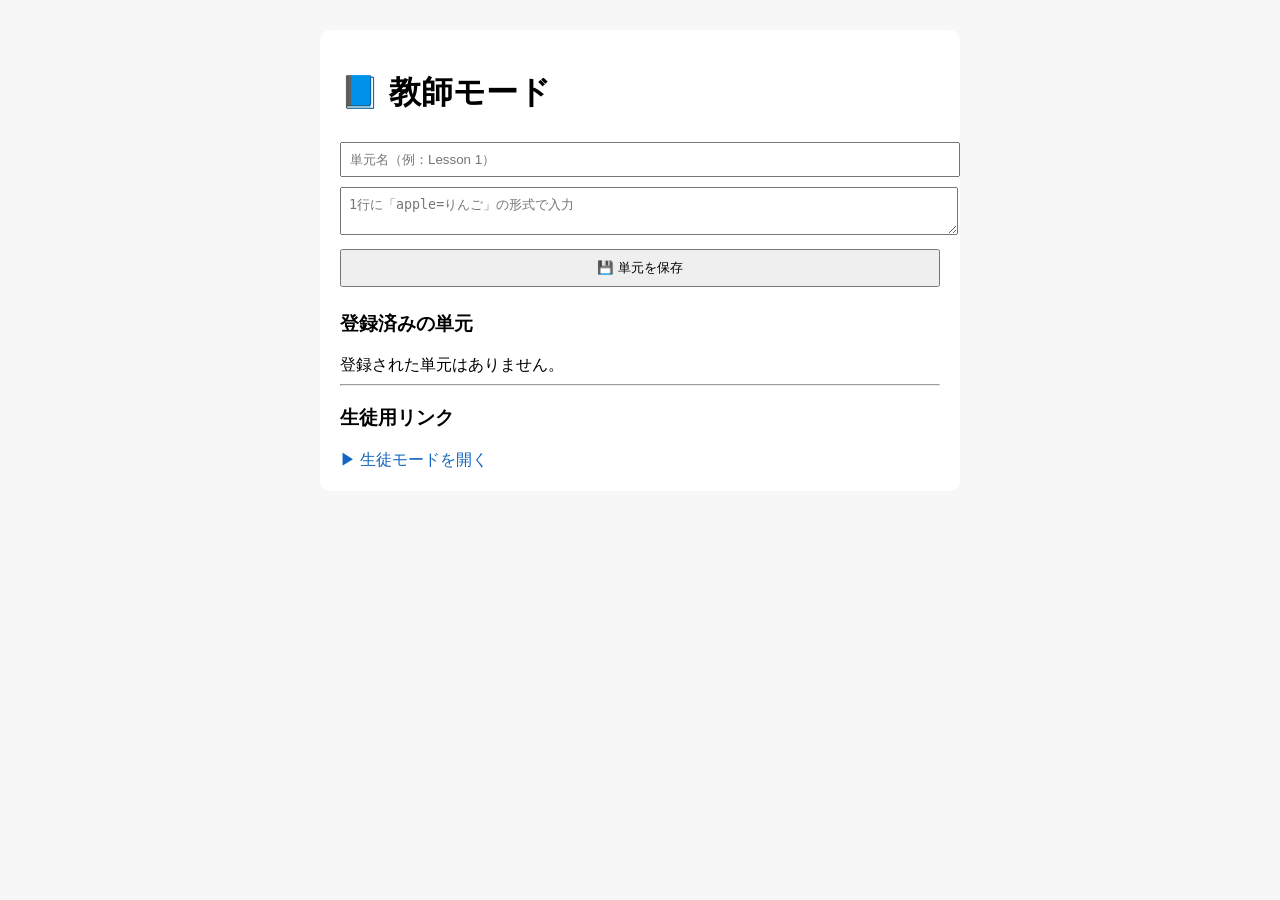
==== index.html @ 64878f55 "Add files via upload" ====
<!DOCTYPE html>
<html lang="ja">
<head>
<meta charset="UTF-8">
<title>教師モード - 単語テスト管理</title>
<style>
body { font-family:sans-serif; margin:30px; background:#f7f7f7; }
.container { background:#fff; padding:20px; border-radius:10px; max-width:600px; margin:auto; }
input, textarea, button { width:100%; margin:5px 0; padding:8px; }
button { cursor:pointer; }
.unit { background:#e3f2fd; padding:10px; border-radius:6px; margin-top:10px; }
a { color:#1565c0; text-decoration:none; }
</style>
</head>
<body>
<div class="container">
<h1>📘 教師モード</h1>
<input id="unitName" placeholder="単元名（例：Lesson 1）">
<textarea id="wordInput" placeholder="1行に「apple=りんご」の形式で入力"></textarea>
<button onclick="saveUnit()">💾 単元を保存</button>

<h3>登録済みの単元</h3>
<div id="unitList"></div>

<hr>
<h3>生徒用リンク</h3>
<a href="student.html" target="_blank">▶ 生徒モードを開く</a>
</div>

<script>
let units={};

function loadUnits(){
  const data = localStorage.getItem("vocabUnits");
  if(data) units = JSON.parse(data);
}

function saveUnit(){
  const name = document.getElementById("unitName").value.trim();
  const text = document.getElementById("wordInput").value.trim();
  if(!name || !text) return alert("単元名と単語を入力してください。");
  const lines = text.split("\n").map(line=>{
    const [en,jp] = line.split("=").map(v=>v.trim());
    return {en,jp};
  });
  units[name] = lines;
  localStorage.setItem("vocabUnits",JSON.stringify(units));
  alert(`「${name}」を保存しました！`);
  document.getElementById("unitName").value="";
  document.getElementById("wordInput").value="";
  showUnits();
}

function deleteUnit(name){
  if(confirm(`「${name}」を削除しますか？`)){
    delete units[name];
    localStorage.setItem("vocabUnits",JSON.stringify(units));
    showUnits();
  }
}

function showUnits(){
  const div=document.getElementById("unitList");
  if(Object.keys(units).length===0){
    div.innerHTML="登録された単元はありません。";
    return;
  }
  div.innerHTML=Object.keys(units)
    .map(name=>`
      <div class="unit">
      <b>${name}</b>（${units[name].length}語）
      <button onclick="deleteUnit('${name}')">削除</button><br>
      ${units[name].map(w=>`${w.en} = ${w.jp}`).join("<br>")}
      </div>
    `).join("");
}

loadUnits();
showUnits();
</script>
</body>
</html>
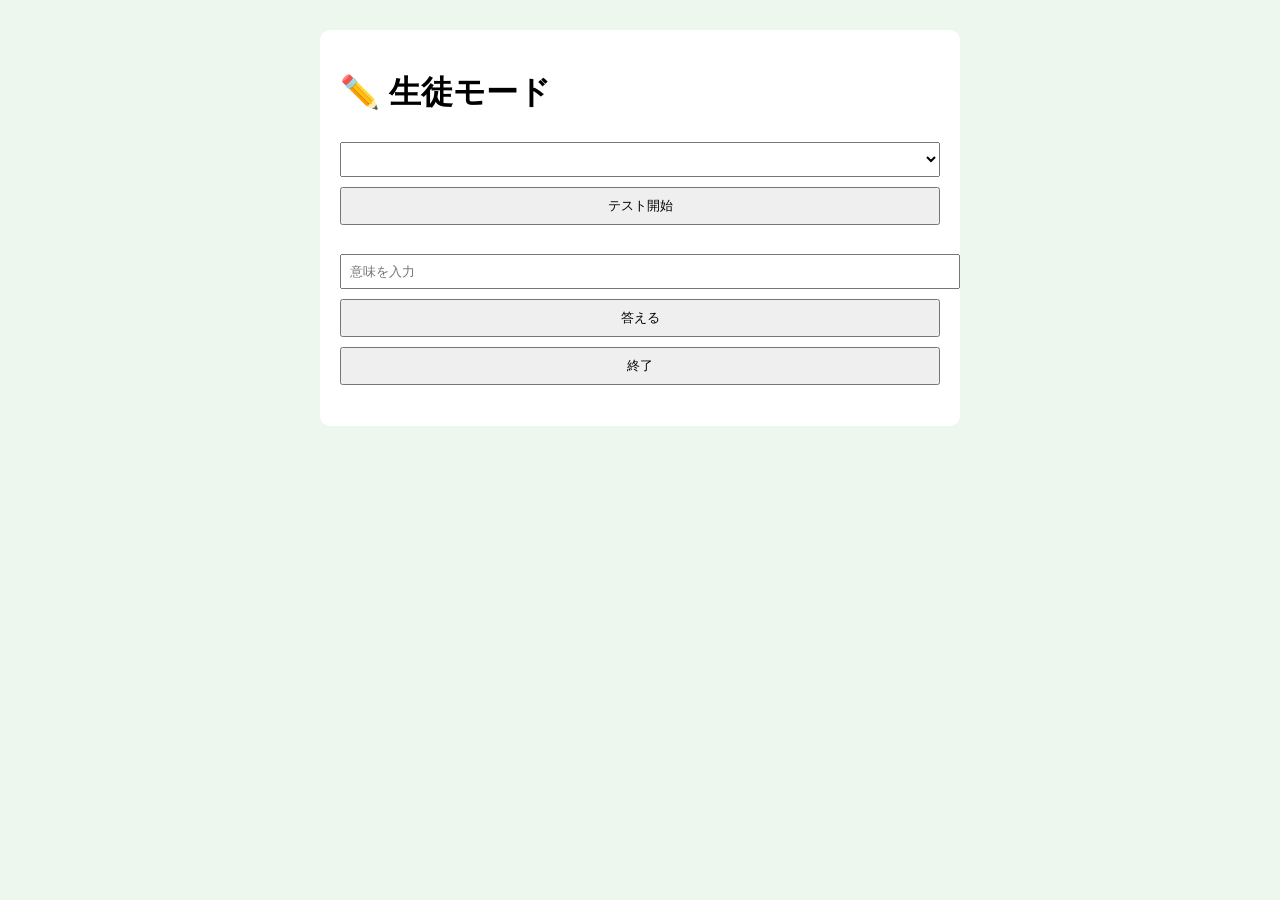
==== commit 6ea07d0e: "Update index.html" ====
--- a/index.html
+++ b/index.html
@@ -1,82 +1,103 @@
 <!DOCTYPE html>
 <html lang="ja">
 <head>
-<meta charset="UTF-8">
-<title>教師モード - 単語テスト管理</title>
-<style>
-body { font-family:sans-serif; margin:30px; background:#f7f7f7; }
-.container { background:#fff; padding:20px; border-radius:10px; max-width:600px; margin:auto; }
-input, textarea, button { width:100%; margin:5px 0; padding:8px; }
-button { cursor:pointer; }
-.unit { background:#e3f2fd; padding:10px; border-radius:6px; margin-top:10px; }
-a { color:#1565c0; text-decoration:none; }
-</style>
+  <meta charset="UTF-8">
+  <title>語彙力テスト（教師用）</title>
+  <style>
+    body { font-family: sans-serif; text-align: center; background: #f5f5f5; margin: 0; padding: 20px; }
+    h1 { color: #333; }
+    textarea { width: 80%; height: 150px; margin: 10px; }
+    select, button { padding: 10px; margin: 5px; font-size: 1em; }
+    .unit-list { margin-top: 20px; }
+  </style>
 </head>
 <body>
-<div class="container">
-<h1>📘 教師モード</h1>
-<input id="unitName" placeholder="単元名（例：Lesson 1）">
-<textarea id="wordInput" placeholder="1行に「apple=りんご」の形式で入力"></textarea>
-<button onclick="saveUnit()">💾 単元を保存</button>
+  <h1>語彙力テスト（教師用）</h1>
+  <p>以下の形式で単語を入力してください：<br>
+  <code>apple=りんご<br>book=本</code></p>
 
-<h3>登録済みの単元</h3>
-<div id="unitList"></div>
+  <textarea id="wordInput" placeholder="単語=意味 を1行ずつ入力"></textarea><br>
+  <input type="text" id="unitName" placeholder="単元名を入力">
+  <button onclick="saveUnit()">単元を保存</button>
 
-<hr>
-<h3>生徒用リンク</h3>
-<a href="student.html" target="_blank">▶ 生徒モードを開く</a>
-</div>
+  <div class="unit-list">
+    <h3>登録済みの単元</h3>
+    <select id="unitSelect"></select>
+    <button onclick="deleteUnit()">削除</button>
+    <button onclick="downloadStudentPage()">生徒用ページ生成</button>
+  </div>
 
+  <script>
+    function loadUnits() {
+      const units = JSON.parse(localStorage.getItem("units") || "{}");
+      const select = document.getElementById("unitSelect");
+      select.innerHTML = "";
+      Object.keys(units).forEach(u => {
+        const opt = document.createElement("option");
+        opt.value = u;
+        opt.textContent = u;
+        select.appendChild(opt);
+      });
+    }
+
+    function saveUnit() {
+      const name = document.getElementById("unitName").value.trim();
+      const data = document.getElementById("wordInput").value.trim().split("\n");
+      if (!name || data.length === 0) {
+        alert("単元名と単語リストを入力してください。");
+        return;
+      }
+      const obj = {};
+      data.forEach(line => {
+        const [word, meaning] = line.split("=");
+        if (word && meaning) obj[word.trim()] = meaning.trim();
+      });
+
+      const units = JSON.parse(localStorage.getItem("units") || "{}");
+      units[name] = obj;
+      localStorage.setItem("units", JSON.stringify(units));
+
+      alert(`単元「${name}」を保存しました！`);
+      loadUnits();
+      document.getElementById("unitName").value = "";
+      document.getElementById("wordInput").value = "";
+    }
+
+    function deleteUnit() {
+      const select = document.getElementById("unitSelect");
+      const name = select.value;
+      if (!name) return alert("削除する単元を選んでください。");
+      if (!confirm(`「${name}」を削除しますか？`)) return;
+      const units = JSON.parse(localStorage.getItem("units") || "{}");
+      delete units[name];
+      localStorage.setItem("units", JSON.stringify(units));
+      loadUnits();
+    }
+
+    function downloadStudentPage() {
+      const blob = new Blob([`<!DOCTYPE html>
+<html lang="ja">
+<head>
+<meta charset='UTF-8'>
+<title>語彙力テスト（生徒用）</title>
 <script>
-let units={};
+const units = ${localStorage.getItem("units") || "{}"};
+</script>
+<script src='student.js'></script>
+</head>
+<body>
+<script>window.location.href = "student.html";</script>
+</body></html>`],
+        { type: "text/html" });
 
-function loadUnits(){
-  const data = localStorage.getItem("vocabUnits");
-  if(data) units = JSON.parse(data);
-}
+      const a = document.createElement("a");
+      a.href = URL.createObjectURL(blob);
+      a.download = "student.html";
+      a.click();
+      alert("生徒用ファイルをダウンロードしました！");
+    }
 
-function saveUnit(){
-  const name = document.getElementById("unitName").value.trim();
-  const text = document.getElementById("wordInput").value.trim();
-  if(!name || !text) return alert("単元名と単語を入力してください。");
-  const lines = text.split("\n").map(line=>{
-    const [en,jp] = line.split("=").map(v=>v.trim());
-    return {en,jp};
-  });
-  units[name] = lines;
-  localStorage.setItem("vocabUnits",JSON.stringify(units));
-  alert(`「${name}」を保存しました！`);
-  document.getElementById("unitName").value="";
-  document.getElementById("wordInput").value="";
-  showUnits();
-}
-
-function deleteUnit(name){
-  if(confirm(`「${name}」を削除しますか？`)){
-    delete units[name];
-    localStorage.setItem("vocabUnits",JSON.stringify(units));
-    showUnits();
-  }
-}
-
-function showUnits(){
-  const div=document.getElementById("unitList");
-  if(Object.keys(units).length===0){
-    div.innerHTML="登録された単元はありません。";
-    return;
-  }
-  div.innerHTML=Object.keys(units)
-    .map(name=>`
-      <div class="unit">
-      <b>${name}</b>（${units[name].length}語）
-      <button onclick="deleteUnit('${name}')">削除</button><br>
-      ${units[name].map(w=>`${w.en} = ${w.jp}`).join("<br>")}
-      </div>
-    `).join("");
-}
-
-loadUnits();
-showUnits();
-</script>
+    loadUnits();
+  </script>
 </body>
-</html>+</html>
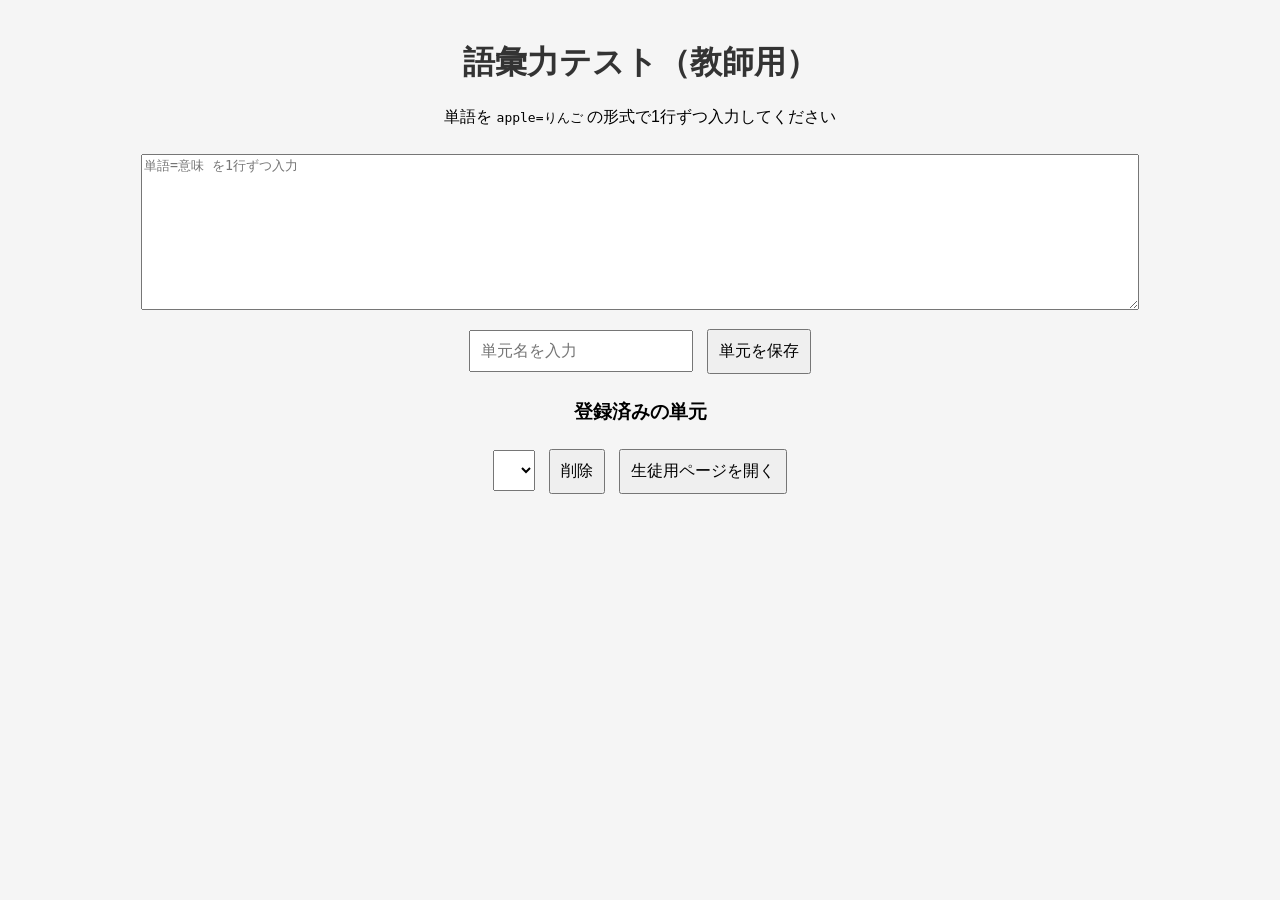
==== commit 2460c4aa: "Update index.html" ====
--- a/index.html
+++ b/index.html
@@ -7,97 +7,72 @@
     body { font-family: sans-serif; text-align: center; background: #f5f5f5; margin: 0; padding: 20px; }
     h1 { color: #333; }
     textarea { width: 80%; height: 150px; margin: 10px; }
-    select, button { padding: 10px; margin: 5px; font-size: 1em; }
+    select, button, input { padding: 10px; margin: 5px; font-size: 1em; }
     .unit-list { margin-top: 20px; }
   </style>
 </head>
 <body>
-  <h1>語彙力テスト（教師用）</h1>
-  <p>以下の形式で単語を入力してください：<br>
-  <code>apple=りんご<br>book=本</code></p>
+<h1>語彙力テスト（教師用）</h1>
 
-  <textarea id="wordInput" placeholder="単語=意味 を1行ずつ入力"></textarea><br>
-  <input type="text" id="unitName" placeholder="単元名を入力">
-  <button onclick="saveUnit()">単元を保存</button>
+<p>単語を <code>apple=りんご</code> の形式で1行ずつ入力してください</p>
+<textarea id="wordInput" placeholder="単語=意味 を1行ずつ入力"></textarea><br>
+<input type="text" id="unitName" placeholder="単元名を入力">
+<button onclick="saveUnit()">単元を保存</button>
 
-  <div class="unit-list">
-    <h3>登録済みの単元</h3>
-    <select id="unitSelect"></select>
-    <button onclick="deleteUnit()">削除</button>
-    <button onclick="downloadStudentPage()">生徒用ページ生成</button>
-  </div>
+<div class="unit-list">
+  <h3>登録済みの単元</h3>
+  <select id="unitSelect"></select>
+  <button onclick="deleteUnit()">削除</button>
+  <button onclick="openStudentPage()">生徒用ページを開く</button>
+</div>
 
-  <script>
-    function loadUnits() {
-      const units = JSON.parse(localStorage.getItem("units") || "{}");
-      const select = document.getElementById("unitSelect");
-      select.innerHTML = "";
-      Object.keys(units).forEach(u => {
-        const opt = document.createElement("option");
-        opt.value = u;
-        opt.textContent = u;
-        select.appendChild(opt);
-      });
-    }
+<script>
+function loadUnits() {
+  const units = JSON.parse(localStorage.getItem("units") || "{}");
+  const select = document.getElementById("unitSelect");
+  select.innerHTML = "";
+  Object.keys(units).forEach(u => {
+    const opt = document.createElement("option");
+    opt.value = u;
+    opt.textContent = u;
+    select.appendChild(opt);
+  });
+}
 
-    function saveUnit() {
-      const name = document.getElementById("unitName").value.trim();
-      const data = document.getElementById("wordInput").value.trim().split("\n");
-      if (!name || data.length === 0) {
-        alert("単元名と単語リストを入力してください。");
-        return;
-      }
-      const obj = {};
-      data.forEach(line => {
-        const [word, meaning] = line.split("=");
-        if (word && meaning) obj[word.trim()] = meaning.trim();
-      });
+function saveUnit() {
+  const name = document.getElementById("unitName").value.trim();
+  const data = document.getElementById("wordInput").value.trim().split("\n");
+  if (!name || data.length === 0) { alert("単元名と単語リストを入力してください。"); return; }
+  const obj = {};
+  data.forEach(line => {
+    const [word, meaning] = line.split("=");
+    if (word && meaning) obj[word.trim()] = meaning.trim();
+  });
+  const units = JSON.parse(localStorage.getItem("units") || "{}");
+  units[name] = obj;
+  localStorage.setItem("units", JSON.stringify(units));
+  alert(`単元「${name}」を保存しました！`);
+  document.getElementById("unitName").value = "";
+  document.getElementById("wordInput").value = "";
+  loadUnits();
+}
 
-      const units = JSON.parse(localStorage.getItem("units") || "{}");
-      units[name] = obj;
-      localStorage.setItem("units", JSON.stringify(units));
+function deleteUnit() {
+  const select = document.getElementById("unitSelect");
+  const name = select.value;
+  if (!name) return alert("削除する単元を選んでください。");
+  if (!confirm(`「${name}」を削除しますか？`)) return;
+  const units = JSON.parse(localStorage.getItem("units") || "{}");
+  delete units[name];
+  localStorage.setItem("units", JSON.stringify(units));
+  loadUnits();
+}
 
-      alert(`単元「${name}」を保存しました！`);
-      loadUnits();
-      document.getElementById("unitName").value = "";
-      document.getElementById("wordInput").value = "";
-    }
+function openStudentPage() {
+  window.open("student.html");
+}
 
-    function deleteUnit() {
-      const select = document.getElementById("unitSelect");
-      const name = select.value;
-      if (!name) return alert("削除する単元を選んでください。");
-      if (!confirm(`「${name}」を削除しますか？`)) return;
-      const units = JSON.parse(localStorage.getItem("units") || "{}");
-      delete units[name];
-      localStorage.setItem("units", JSON.stringify(units));
-      loadUnits();
-    }
-
-    function downloadStudentPage() {
-      const blob = new Blob([`<!DOCTYPE html>
-<html lang="ja">
-<head>
-<meta charset='UTF-8'>
-<title>語彙力テスト（生徒用）</title>
-<script>
-const units = ${localStorage.getItem("units") || "{}"};
+loadUnits();
 </script>
-<script src='student.js'></script>
-</head>
-<body>
-<script>window.location.href = "student.html";</script>
-</body></html>`],
-        { type: "text/html" });
-
-      const a = document.createElement("a");
-      a.href = URL.createObjectURL(blob);
-      a.download = "student.html";
-      a.click();
-      alert("生徒用ファイルをダウンロードしました！");
-    }
-
-    loadUnits();
-  </script>
 </body>
 </html>
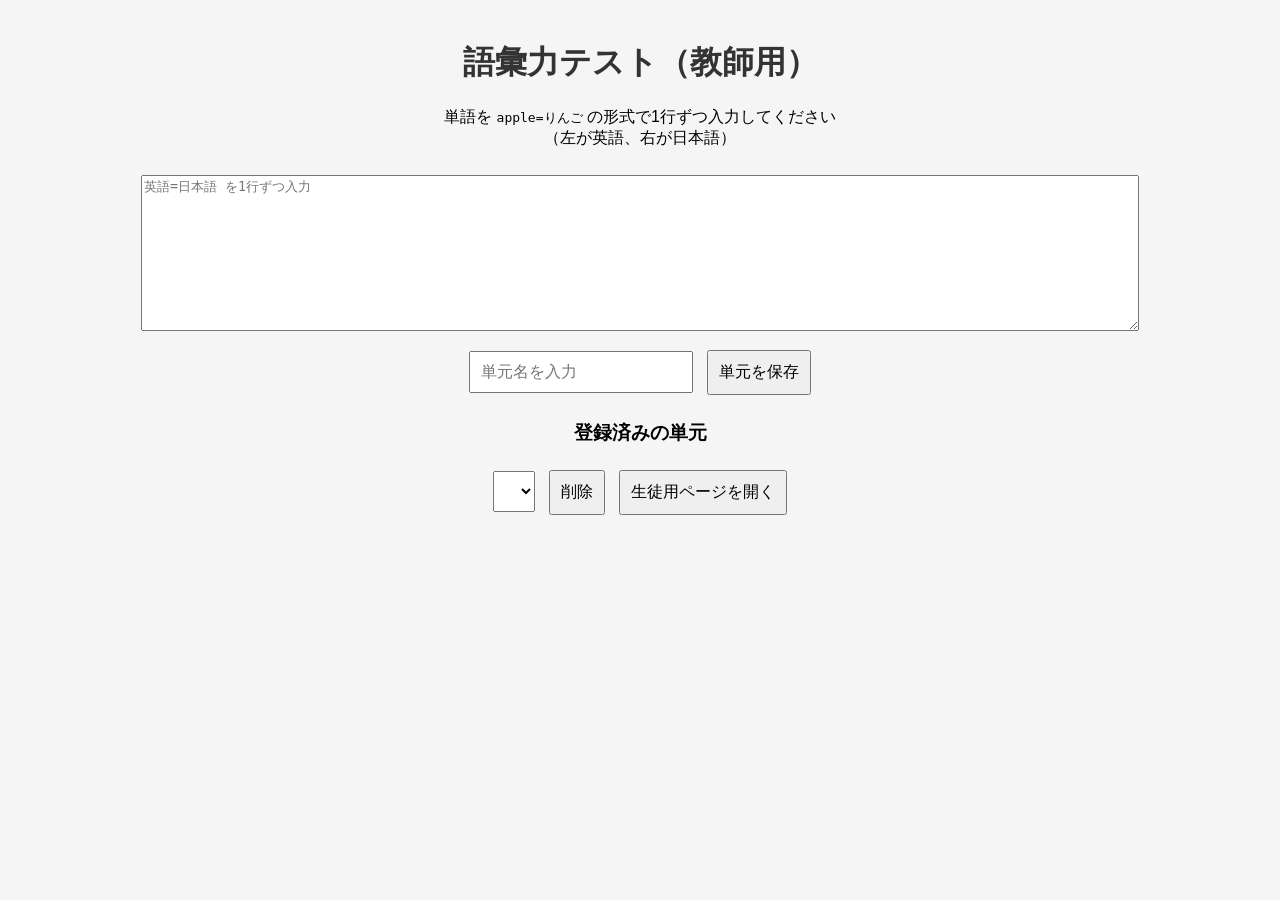
==== commit ab7c7bba: "Update index.html" ====
--- a/index.html
+++ b/index.html
@@ -14,8 +14,9 @@
 <body>
 <h1>語彙力テスト（教師用）</h1>
 
-<p>単語を <code>apple=りんご</code> の形式で1行ずつ入力してください</p>
-<textarea id="wordInput" placeholder="単語=意味 を1行ずつ入力"></textarea><br>
+<p>単語を <code>apple=りんご</code> の形式で1行ずつ入力してください<br>
+（左が英語、右が日本語）</p>
+<textarea id="wordInput" placeholder="英語=日本語 を1行ずつ入力"></textarea><br>
 <input type="text" id="unitName" placeholder="単元名を入力">
 <button onclick="saveUnit()">単元を保存</button>
 
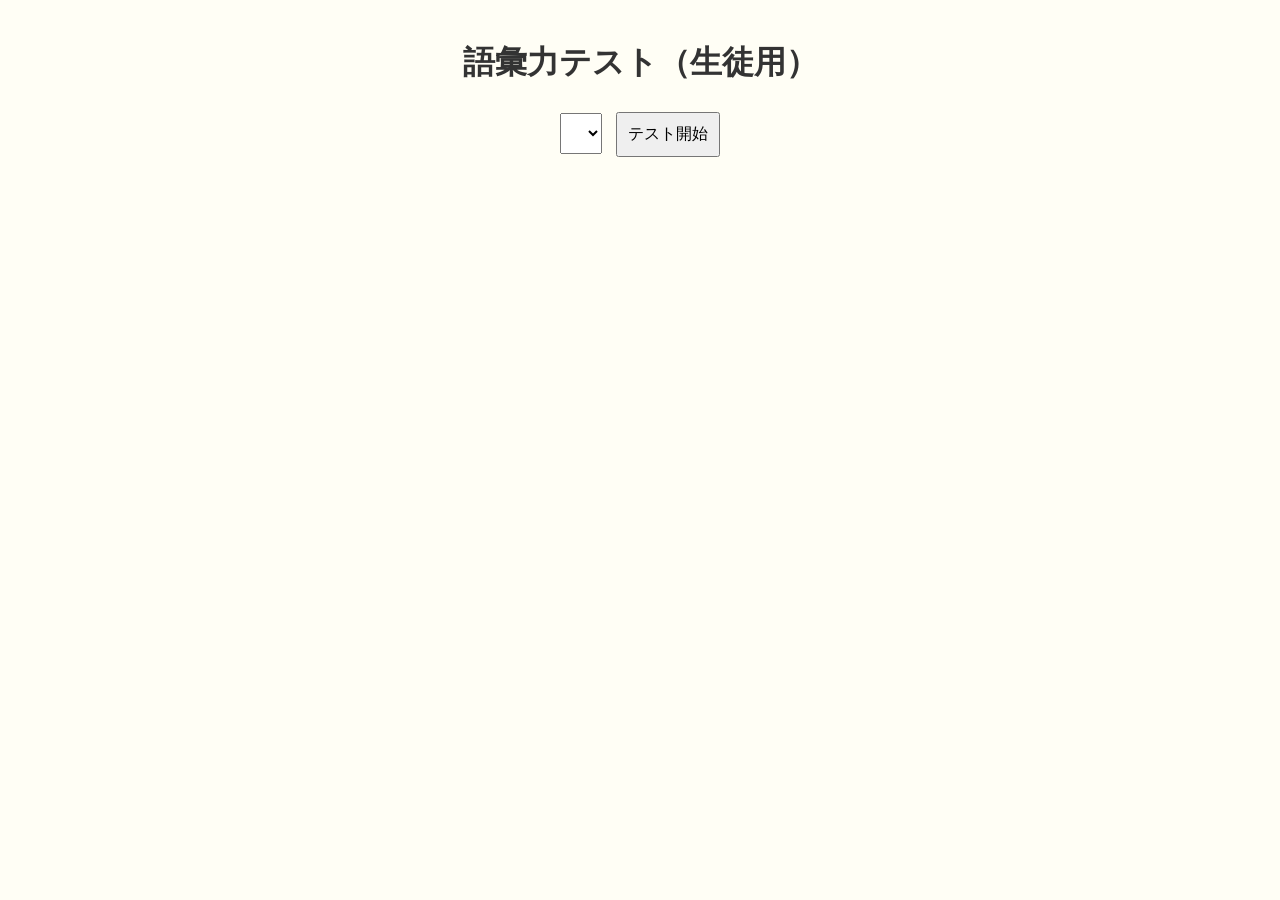
==== commit 3c757be7: "Update index.html" ====
--- a/index.html
+++ b/index.html
@@ -2,34 +2,46 @@
 <html lang="ja">
 <head>
   <meta charset="UTF-8">
-  <title>語彙力テスト（教師用）</title>
+  <title>語彙力テスト（生徒用）</title>
   <style>
-    body { font-family: sans-serif; text-align: center; background: #f5f5f5; margin: 0; padding: 20px; }
+    body { font-family: sans-serif; text-align: center; background: #fffef5; margin: 0; padding: 20px; }
     h1 { color: #333; }
-    textarea { width: 80%; height: 150px; margin: 10px; }
-    select, button, input { padding: 10px; margin: 5px; font-size: 1em; }
-    .unit-list { margin-top: 20px; }
+    .hidden { display: none; }
+    input, button, select { padding: 10px; margin: 5px; font-size: 1em; }
+    #wrongWords li { list-style: none; margin: 4px; }
   </style>
 </head>
 <body>
-<h1>語彙力テスト（教師用）</h1>
+<h1>語彙力テスト（生徒用）</h1>
 
-<p>単語を <code>apple=りんご</code> の形式で1行ずつ入力してください<br>
-（左が英語、右が日本語）</p>
-<textarea id="wordInput" placeholder="英語=日本語 を1行ずつ入力"></textarea><br>
-<input type="text" id="unitName" placeholder="単元名を入力">
-<button onclick="saveUnit()">単元を保存</button>
+<div id="unitArea">
+<select id="unitSelect"></select>
+<button onclick="startQuiz()">テスト開始</button>
+</div>
 
-<div class="unit-list">
-  <h3>登録済みの単元</h3>
-  <select id="unitSelect"></select>
-  <button onclick="deleteUnit()">削除</button>
-  <button onclick="openStudentPage()">生徒用ページを開く</button>
+<div id="testArea" class="hidden">
+<h3 id="quizWord"></h3>
+<input type="text" id="answer" placeholder="英語を入力" onkeydown="if(event.key==='Enter') checkAnswer();">
+<button onclick="checkAnswer()">答える</button>
+<button onclick="endQuiz()">終了</button>
+<p id="result"></p>
+</div>
+
+<div id="wrongList" class="hidden">
+<h3>間違えた単語一覧</h3>
+<ul id="wrongWords"></ul>
+<button onclick="restartQuiz()">もう一度テストする</button>
 </div>
 
 <script>
-function loadUnits() {
-  const units = JSON.parse(localStorage.getItem("units") || "{}");
+const units = JSON.parse(localStorage.getItem("units") || "{}");
+
+let quizWords = [];
+let currentWord = null;
+let wrongAnswers = [];
+let currentUnit = null;
+
+function setupUnits() {
   const select = document.getElementById("unitSelect");
   select.innerHTML = "";
   Object.keys(units).forEach(u => {
@@ -40,40 +52,65 @@
   });
 }
 
-function saveUnit() {
-  const name = document.getElementById("unitName").value.trim();
-  const data = document.getElementById("wordInput").value.trim().split("\n");
-  if (!name || data.length === 0) { alert("単元名と単語リストを入力してください。"); return; }
-  const obj = {};
-  data.forEach(line => {
-    const [word, meaning] = line.split("=");
-    if (word && meaning) obj[word.trim()] = meaning.trim();
-  });
-  const units = JSON.parse(localStorage.getItem("units") || "{}");
-  units[name] = obj;
-  localStorage.setItem("units", JSON.stringify(units));
-  alert(`単元「${name}」を保存しました！`);
-  document.getElementById("unitName").value = "";
-  document.getElementById("wordInput").value = "";
-  loadUnits();
+function startQuiz() {
+  const select = document.getElementById("unitSelect");
+  const unit = select.value;
+  if (!unit) return alert("単元を選んでください。");
+  currentUnit = unit;
+  quizWords = Object.entries(units[unit]); // [英語, 日本語]
+  wrongAnswers = [];
+  document.getElementById("unitArea").classList.add("hidden");
+  document.getElementById("testArea").classList.remove("hidden");
+  document.getElementById("wrongList").classList.add("hidden");
+  nextQuestion();
 }
 
-function deleteUnit() {
-  const select = document.getElementById("unitSelect");
-  const name = select.value;
-  if (!name) return alert("削除する単元を選んでください。");
-  if (!confirm(`「${name}」を削除しますか？`)) return;
-  const units = JSON.parse(localStorage.getItem("units") || "{}");
-  delete units[name];
-  localStorage.setItem("units", JSON.stringify(units));
-  loadUnits();
+function nextQuestion() {
+  if (quizWords.length === 0) { showWrongList(); return; }
+  const randomIndex = Math.floor(Math.random() * quizWords.length);
+  currentWord = quizWords.splice(randomIndex, 1)[0];
+  document.getElementById("quizWord").innerText = currentWord[1]; // 日本語を表示
+  document.getElementById("answer").value = "";
+  document.getElementById("answer").focus();
 }
 
-function openStudentPage() {
-  window.open("student.html");
+function checkAnswer() {
+  const userAnswer = document.getElementById("answer").value.trim();
+  if (userAnswer === "") { nextQuestion(); return; }
+  const correctAnswer = currentWord[0]; // 英語が正答
+  const result = document.getElementById("result");
+  if (userAnswer.toLowerCase() === correctAnswer.toLowerCase()) {
+    result.innerText = "⭕ 正解！";
+  } else {
+    result.innerText = `❌ 不正解（正答：${correctAnswer}）`;
+    wrongAnswers.push({ word: currentWord[1], answer: correctAnswer });
+  }
+  setTimeout(() => { result.innerText = ""; nextQuestion(); }, 800);
 }
 
-loadUnits();
+function endQuiz() {
+  if (confirm("テストを終了しますか？")) showWrongList();
+}
+
+function showWrongList() {
+  document.getElementById("testArea").classList.add("hidden");
+  document.getElementById("wrongList").classList.remove("hidden");
+  const list = document.getElementById("wrongWords");
+  list.innerHTML = "";
+  if (wrongAnswers.length === 0) list.innerHTML = "<li>間違いはありません！</li>";
+  else wrongAnswers.forEach(item => {
+    const li = document.createElement("li");
+    li.textContent = `${item.word} → ${item.answer}`;
+    list.appendChild(li);
+  });
+}
+
+function restartQuiz() {
+  document.getElementById("wrongList").classList.add("hidden");
+  document.getElementById("unitArea").classList.remove("hidden");
+}
+
+setupUnits();
 </script>
 </body>
 </html>
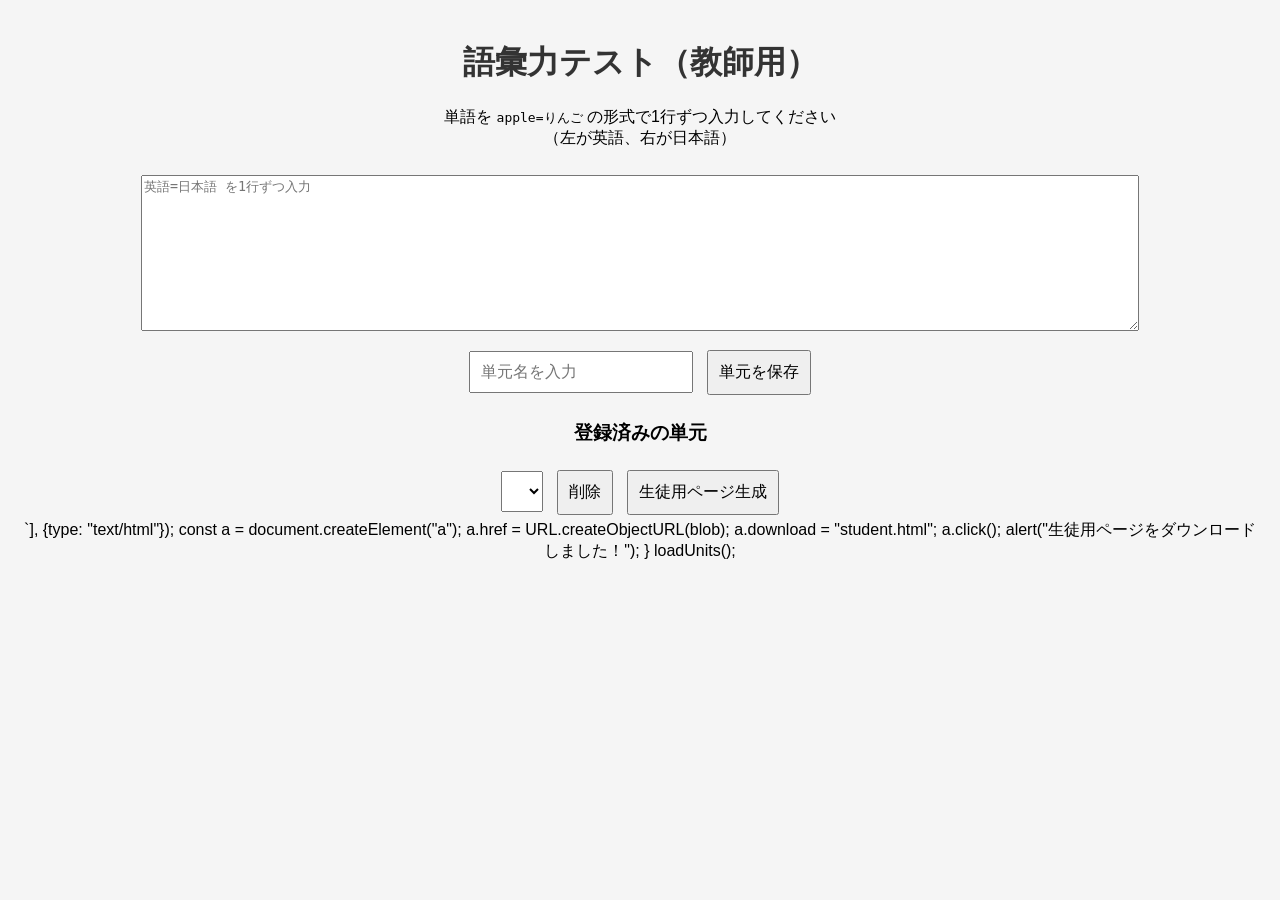
==== commit 6e21a7a5: "Update index.html" ====
--- a/index.html
+++ b/index.html
@@ -1,45 +1,110 @@
 <!DOCTYPE html>
 <html lang="ja">
 <head>
-  <meta charset="UTF-8">
-  <title>語彙力テスト（生徒用）</title>
-  <style>
-    body { font-family: sans-serif; text-align: center; background: #fffef5; margin: 0; padding: 20px; }
-    h1 { color: #333; }
-    .hidden { display: none; }
-    input, button, select { padding: 10px; margin: 5px; font-size: 1em; }
-    #wrongWords li { list-style: none; margin: 4px; }
-  </style>
+<meta charset="UTF-8">
+<title>語彙力テスト（教師用）</title>
+<style>
+body { font-family: sans-serif; text-align: center; background: #f5f5f5; margin: 0; padding: 20px; }
+h1 { color: #333; }
+textarea { width: 80%; height: 150px; margin: 10px; }
+select, button, input { padding: 10px; margin: 5px; font-size: 1em; }
+.unit-list { margin-top: 20px; }
+</style>
+</head>
+<body>
+<h1>語彙力テスト（教師用）</h1>
+
+<p>単語を <code>apple=りんご</code> の形式で1行ずつ入力してください<br>
+（左が英語、右が日本語）</p>
+<textarea id="wordInput" placeholder="英語=日本語 を1行ずつ入力"></textarea><br>
+<input type="text" id="unitName" placeholder="単元名を入力">
+<button onclick="saveUnit()">単元を保存</button>
+
+<div class="unit-list">
+<h3>登録済みの単元</h3>
+<select id="unitSelect"></select>
+<button onclick="deleteUnit()">削除</button>
+<button onclick="downloadStudentPage()">生徒用ページ生成</button>
+</div>
+
+<script>
+function loadUnits() {
+  const units = JSON.parse(localStorage.getItem("units") || "{}");
+  const select = document.getElementById("unitSelect");
+  select.innerHTML = "";
+  Object.keys(units).forEach(u => {
+    const opt = document.createElement("option");
+    opt.value = u;
+    opt.textContent = u;
+    select.appendChild(opt);
+  });
+}
+
+function saveUnit() {
+  const name = document.getElementById("unitName").value.trim();
+  const data = document.getElementById("wordInput").value.trim().split("\n");
+  if (!name || data.length === 0) { alert("単元名と単語リストを入力してください"); return; }
+  const obj = {};
+  data.forEach(line => {
+    const [word, meaning] = line.split("=");
+    if (word && meaning) obj[word.trim()] = meaning.trim();
+  });
+  const units = JSON.parse(localStorage.getItem("units") || "{}");
+  units[name] = obj;
+  localStorage.setItem("units", JSON.stringify(units));
+  alert(`単元「${name}」を保存しました！`);
+  document.getElementById("unitName").value = "";
+  document.getElementById("wordInput").value = "";
+  loadUnits();
+}
+
+function deleteUnit() {
+  const select = document.getElementById("unitSelect");
+  const name = select.value;
+  if (!name) return alert("削除する単元を選んでください");
+  if (!confirm(`「${name}」を削除しますか？`)) return;
+  const units = JSON.parse(localStorage.getItem("units") || "{}");
+  delete units[name];
+  localStorage.setItem("units", JSON.stringify(units));
+  loadUnits();
+}
+
+function downloadStudentPage() {
+  const units = JSON.parse(localStorage.getItem("units") || "{}");
+  const blob = new Blob([`<!DOCTYPE html>
+<html lang="ja">
+<head>
+<meta charset="UTF-8">
+<title>語彙力テスト（生徒用）</title>
+<style>
+body { font-family: sans-serif; text-align: center; background: #fffef5; margin: 0; padding: 20px; }
+h1 { color: #333; }
+.hidden { display: none; }
+input, button, select { padding: 10px; margin: 5px; font-size: 1em; }
+#wrongWords li { list-style: none; margin: 4px; }
+</style>
 </head>
 <body>
 <h1>語彙力テスト（生徒用）</h1>
-
 <div id="unitArea">
 <select id="unitSelect"></select>
 <button onclick="startQuiz()">テスト開始</button>
 </div>
-
 <div id="testArea" class="hidden">
 <h3 id="quizWord"></h3>
-<input type="text" id="answer" placeholder="英語を入力" onkeydown="if(event.key==='Enter') checkAnswer();">
+<input type="text" id="answer" placeholder="英語を入力">
 <button onclick="checkAnswer()">答える</button>
 <button onclick="endQuiz()">終了</button>
 <p id="result"></p>
 </div>
-
 <div id="wrongList" class="hidden">
 <h3>間違えた単語一覧</h3>
 <ul id="wrongWords"></ul>
 <button onclick="restartQuiz()">もう一度テストする</button>
 </div>
-
 <script>
-const units = JSON.parse(localStorage.getItem("units") || "{}");
-
-let quizWords = [];
-let currentWord = null;
-let wrongAnswers = [];
-let currentUnit = null;
+const units = ${JSON.stringify(units)};
+let quizWords = [], currentWord = null, wrongAnswers = [], currentUnit = null;
 
 function setupUnits() {
   const select = document.getElementById("unitSelect");
@@ -55,9 +120,9 @@
 function startQuiz() {
   const select = document.getElementById("unitSelect");
   const unit = select.value;
-  if (!unit) return alert("単元を選んでください。");
+  if (!unit) return alert("単元を選んでください");
   currentUnit = unit;
-  quizWords = Object.entries(units[unit]); // [英語, 日本語]
+  quizWords = Object.entries(units[unit]);
   wrongAnswers = [];
   document.getElementById("unitArea").classList.add("hidden");
   document.getElementById("testArea").classList.remove("hidden");
@@ -69,28 +134,31 @@
   if (quizWords.length === 0) { showWrongList(); return; }
   const randomIndex = Math.floor(Math.random() * quizWords.length);
   currentWord = quizWords.splice(randomIndex, 1)[0];
-  document.getElementById("quizWord").innerText = currentWord[1]; // 日本語を表示
-  document.getElementById("answer").value = "";
-  document.getElementById("answer").focus();
+  document.getElementById("quizWord").innerText = currentWord[1];
+  const input = document.getElementById("answer");
+  input.value = "";
+  input.focus();
 }
+
+document.getElementById("answer").addEventListener("keydown", e => {
+  if (e.key === "Enter") checkAnswer();
+});
 
 function checkAnswer() {
   const userAnswer = document.getElementById("answer").value.trim();
   if (userAnswer === "") { nextQuestion(); return; }
-  const correctAnswer = currentWord[0]; // 英語が正答
+  const correctAnswer = currentWord[0];
   const result = document.getElementById("result");
   if (userAnswer.toLowerCase() === correctAnswer.toLowerCase()) {
     result.innerText = "⭕ 正解！";
   } else {
-    result.innerText = `❌ 不正解（正答：${correctAnswer}）`;
+    result.innerText = \`❌ 不正解（正答：\${correctAnswer}）\`;
     wrongAnswers.push({ word: currentWord[1], answer: correctAnswer });
   }
-  setTimeout(() => { result.innerText = ""; nextQuestion(); }, 800);
+  setTimeout(() => { result.innerText = ""; nextQuestion(); }, 500);
 }
 
-function endQuiz() {
-  if (confirm("テストを終了しますか？")) showWrongList();
-}
+function endQuiz() { showWrongList(); }
 
 function showWrongList() {
   document.getElementById("testArea").classList.add("hidden");
@@ -100,7 +168,7 @@
   if (wrongAnswers.length === 0) list.innerHTML = "<li>間違いはありません！</li>";
   else wrongAnswers.forEach(item => {
     const li = document.createElement("li");
-    li.textContent = `${item.word} → ${item.answer}`;
+    li.textContent = \`\${item.word} → \${item.answer}\`;
     list.appendChild(li);
   });
 }
@@ -113,4 +181,16 @@
 setupUnits();
 </script>
 </body>
+</html>`], {type: "text/html"});
+
+  const a = document.createElement("a");
+  a.href = URL.createObjectURL(blob);
+  a.download = "student.html";
+  a.click();
+  alert("生徒用ページをダウンロードしました！");
+}
+
+loadUnits();
+</script>
+</body>
 </html>
